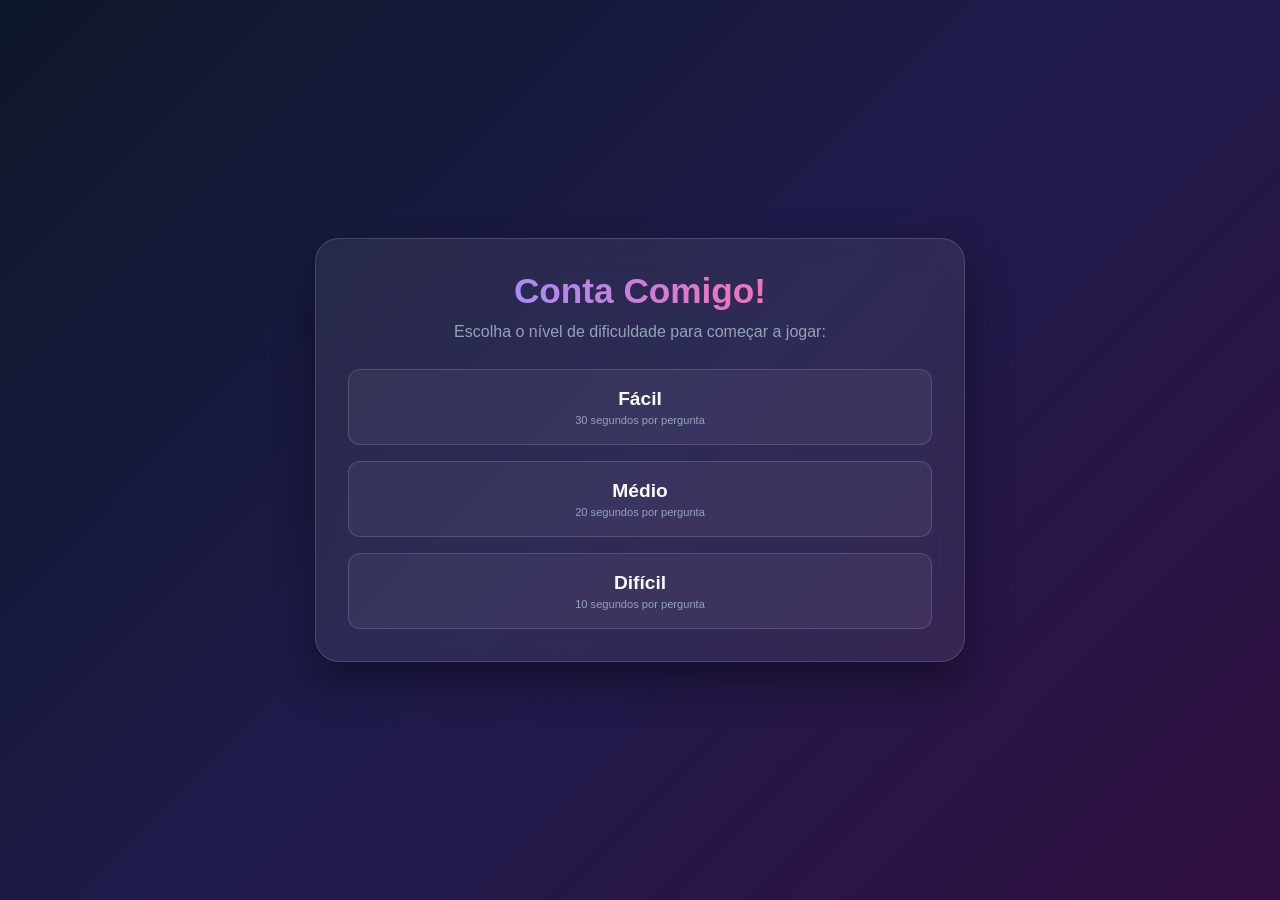
==== index.html @ ffa77b98 "Versão inicial Com alguns bugs de caracteres no JS, essa versão é a mais inicial de todas" ====
<!DOCTYPE html>
<html lang="pt-BR">
<head>
    <meta charset="UTF-8">
    <meta name="viewport" content="width=device-width, initial-scale=1.0">
    <title>Quiz Interativo</title>
    <link rel="stylesheet" href="style.css">
</head>
<body>

    <div class="quiz-container">
        <section id="start-screen" class="screen active">
            <h1>Conta Comigo!</h1>
            <p class="description">Escolha o nível de dificuldade para começar a jogar:</p>
            
            <div class="difficulty-buttons">
                <button class="btn btn-difficulty" onclick="startGame('facil')">
                    <span>Fácil</span>
                    <small>30 segundos por pergunta</small>
                </button>
                <button class="btn btn-difficulty" onclick="startGame('medio')">
                    <span>Médio</span>
                    <small>20 segundos por pergunta</small>
                </button>
                <button class="btn btn-difficulty" onclick="startGame('dificil')">
                    <span>Difícil</span>
                    <small>10 segundos por pergunta</small>
                </button>
            </div>
        </section>

        <section id="quiz-screen" class="screen">
            <div class="quiz-header">
                <div class="header-item">
                    <span class="label">Pontuação:</span>
                    <span id="score-display" class="value">0</span>
                </div>
                <div class="header-item">
                    <span class="label">Tempo:</span>
                    <span id="timer-display" class="value">30s</span>
                </div>
            </div>

            <div class="progress-bar-container">
                <div id="progress-bar" class="progress-bar"></div>
            </div>

            <div class="question-container">
                <h2 id="question-text">Texto da pergunta aqui...</h2>
                <div id="options-container" class="options-grid">
                    </div>
            </div>

            <div id="feedback-message" class="feedback"></div>

            <button id="next-btn" class="btn btn-primary hidden" onclick="nextQuestion()">Próxima Pergunta</button>
        </section>

        <section id="end-screen" class="screen">
            <h1 id="result-title">Fim de Jogo!</h1>
            <div id="result-icon" class="result-icon"></div>
            <p id="result-message">Você concluiu o quiz.</p>
            <p class="final-score-text">Pontuação final: <strong id="final-score">0</strong></p>
            
            <button class="btn btn-primary" onclick="restartGame()">Jogar Novamente</button>
        </section>
    </div>

    <script src="script.js"></script>
</body>
</html>
---- style.css ----
/* RESET E CONFIGURAÇÕES BÁSICAS */
* {
    margin: 0;
    padding: 0;
    box-sizing: border-box;
    font-family: 'Segoe UI', Tahoma, Geneva, Verdana, sans-serif;
}

:root {
    --bg-gradient: linear-gradient(135deg, #0f172a, #1e1b4b, #311042);
    --card-bg: rgba(255, 255, 255, 0.07);
    --card-border: rgba(255, 255, 255, 0.15);
    --text-primary: #f8fafc;
    --text-secondary: #94a3b8;
    --accent-purple: #8b5cf6;
    --accent-hover: #7c3aed;
    --correct-color: #22c55e;
    --incorrect-color: #ef4444;
    --warning-color: #f59e0b;
}

body {
    min-height: 100vh;
    display: flex;
    justify-content: center;
    align-items: center;
    background: var(--bg-gradient);
    color: var(--text-primary);
    padding: 20px;
}

/* CONTAINER PRINCIPAL (GLASSMORPHISM) */
.quiz-container {
    width: 100%;
    max-width: 650px;
    background: var(--card-bg);
    backdrop-filter: blur(16px);
    -webkit-backdrop-filter: blur(16px);
    border: 1px solid var(--card-border);
    border-radius: 24px;
    padding: 32px;
    box-shadow: 0 20px 40px rgba(0, 0, 0, 0.4);
    position: relative;
    overflow: hidden;
}

/* CONTROLADOR DE TELAS */
.screen {
    display: none;
    flex-direction: column;
    align-items: center;
    text-align: center;
    animation: fadeIn 0.4s ease-in-out;
}

.screen.active {
    display: flex;
}

@keyframes fadeIn {
    from { opacity: 0; transform: translateY(10px); }
    to { opacity: 1; transform: translateY(0); }
}

/* TYPOGRAPHY */
h1 {
    font-size: 2.2rem;
    margin-bottom: 12px;
    background: linear-gradient(to right, #a78bfa, #f472b6);
    -webkit-background-clip: text;
    -webkit-text-fill-color: transparent;
}

.description {
    color: var(--text-secondary);
    margin-bottom: 28px;
    font-size: 1rem;
}

/* BOTÕES GENÉRICOS */
.btn {
    border: none;
    outline: none;
    cursor: pointer;
    border-radius: 12px;
    font-weight: 600;
    transition: all 0.2s cubic-bezier(0.4, 0, 0.2, 1);
}

.btn-primary {
    background: var(--accent-purple);
    color: #fff;
    padding: 14px 28px;
    font-size: 1rem;
    margin-top: 20px;
    width: 100%;
}

.btn-primary:hover {
    background: var(--accent-hover);
    transform: translateY(-2px);
    box-shadow: 0 8px 20px rgba(139, 92, 246, 0.35);
}

/* BOTÕES DE DIFICULDADE */
.difficulty-buttons {
    display: flex;
    flex-direction: column;
    gap: 16px;
    width: 100%;
}

.btn-difficulty {
    background: rgba(255, 255, 255, 0.05);
    border: 1px solid var(--card-border);
    color: var(--text-primary);
    padding: 18px;
    display: flex;
    flex-direction: column;
    align-items: center;
    gap: 4px;
}

.btn-difficulty span {
    font-size: 1.2rem;
}

.btn-difficulty small {
    color: var(--text-secondary);
    font-weight: 400;
}

.btn-difficulty:hover {
    background: rgba(255, 255, 255, 0.12);
    border-color: var(--accent-purple);
    transform: translateY(-2px);
}

/* HEADER DO QUIZ */
.quiz-header {
    display: flex;
    justify-content: space-between;
    width: 100%;
    margin-bottom: 16px;
}

.header-item {
    font-size: 1.1rem;
    font-weight: 500;
}

.header-item .value {
    font-weight: 700;
    color: #a78bfa;
}

/* BARRA DE PROGRESSO */
.progress-bar-container {
    width: 100%;
    height: 8px;
    background: rgba(255, 255, 255, 0.1);
    border-radius: 4px;
    overflow: hidden;
    margin-bottom: 24px;
}

.progress-bar {
    height: 100%;
    width: 0%;
    background: linear-gradient(to right, var(--accent-purple), #f472b6);
    transition: width 0.3s ease;
}

/* ÁREA DA PERGUNTA */
.question-container {
    width: 100%;
    margin-bottom: 20px;
}

#question-text {
    font-size: 1.3rem;
    margin-bottom: 24px;
    line-height: 1.4;
    text-align: left;
}

/* ALTERNATIVAS */
.options-grid {
    display: flex;
    flex-direction: column;
    gap: 12px;
    width: 100%;
}

.option-btn {
    background: rgba(255, 255, 255, 0.05);
    border: 1px solid var(--card-border);
    color: var(--text-primary);
    padding: 16px;
    border-radius: 12px;
    text-align: left;
    font-size: 1rem;
    cursor: pointer;
    transition: all 0.2s ease;
}

.option-btn:hover:not([disabled]) {
    background: rgba(255, 255, 255, 0.12);
    border-color: rgba(255, 255, 255, 0.3);
}

.option-btn[disabled] {
    cursor: not-allowed;
}

/* ESTADOS DAS ALTERNATIVAS (CORRETA / INCORRETA) */
.option-btn.correct {
    background: rgba(34, 197, 94, 0.2) !important;
    border-color: var(--correct-color) !important;
    color: #4ade80 !important;
    font-weight: 700;
}

.option-btn.incorrect {
    background: rgba(239, 68, 68, 0.2) !important;
    border-color: var(--incorrect-color) !important;
    color: #f87171 !important;
}

/* MENSAGEM DE FEEDBACK */
.feedback {
    min-height: 28px;
    margin-top: 12px;
    font-size: 1.1rem;
    font-weight: 600;
}

.feedback.correct {
    color: var(--correct-color);
}

.feedback.incorrect {
    color: var(--incorrect-color);
}

.hidden {
    display: none !important;
}

/* TELA DE RESULTADOS */
.result-icon {
    font-size: 4rem;
    margin: 12px 0;
}

.final-score-text {
    font-size: 1.2rem;
    margin: 16px 0 24px;
    color: var(--text-secondary);
}

.final-score-text strong {
    color: var(--text-primary);
    font-size: 1.6rem;
}

/* RESPONSIVIDADE */
@media (max-width: 480px) {
    .quiz-container {
        padding: 20px;
    }

    h1 {
        font-size: 1.8rem;
    }

    #question-text {
        font-size: 1.1rem;
    }

    .option-btn {
        padding: 12px;
        font-size: 0.95rem;
    }
}
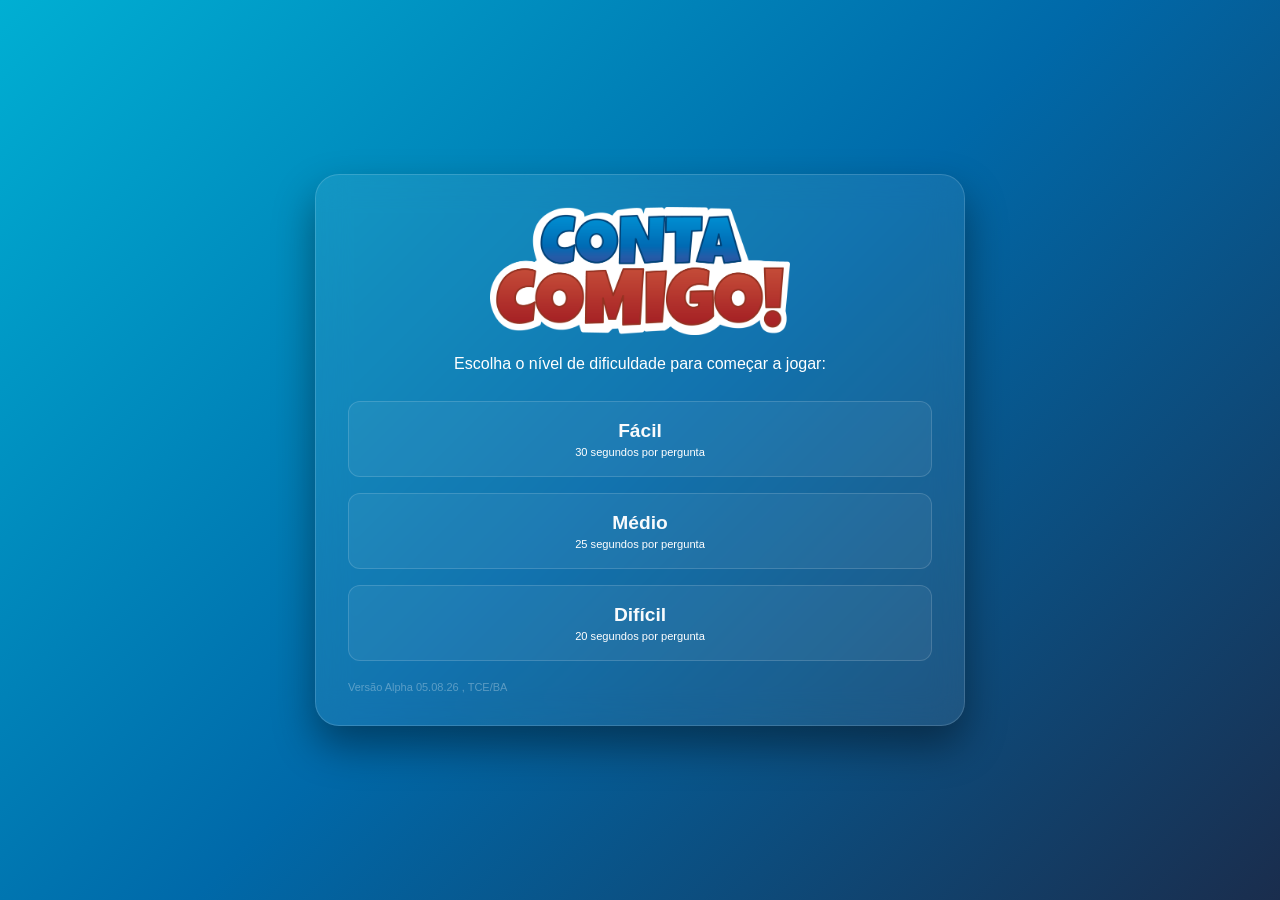
==== commit ddc56711: "Add files via upload" ====
--- a/index.html
+++ b/index.html
@@ -3,15 +3,19 @@
 <head>
     <meta charset="UTF-8">
     <meta name="viewport" content="width=device-width, initial-scale=1.0">
-    <title>Quiz Interativo</title>
+    <title>Quiz Conta Comigo!</title>
     <link rel="stylesheet" href="style.css">
+	<link rel="preconnect" href="https://fonts.googleapis.com">
+<link rel="preconnect" href="https://fonts.gstatic.com" crossorigin>
+<link href="https://fonts.googleapis.com/css2?family=Commissioner:wght@100..900&display=swap" rel="stylesheet">
 </head>
 <body>
 
     <div class="quiz-container">
+        <!-- TELA INICIAL / SELEÇÃO DE DIFICULDADE -->
         <section id="start-screen" class="screen active">
-            <h1>Conta Comigo!</h1>
-            <p class="description">Escolha o nível de dificuldade para começar a jogar:</p>
+            <img src="contacomigo.png" alt="Logo Conta Comigo Digital" class="logo-jogo">
+<p class="description">Escolha o nível de dificuldade para começar a jogar:</p>
             
             <div class="difficulty-buttons">
                 <button class="btn btn-difficulty" onclick="startGame('facil')">
@@ -20,16 +24,18 @@
                 </button>
                 <button class="btn btn-difficulty" onclick="startGame('medio')">
                     <span>Médio</span>
-                    <small>20 segundos por pergunta</small>
+                    <small>25 segundos por pergunta</small>
                 </button>
                 <button class="btn btn-difficulty" onclick="startGame('dificil')">
                     <span>Difícil</span>
-                    <small>10 segundos por pergunta</small>
+                    <small>20 segundos por pergunta</small>
                 </button>
             </div>
         </section>
 
+        <!-- TELA DO QUIZ -->
         <section id="quiz-screen" class="screen">
+            <!-- Cabeçalho do Quiz (Barra de progresso, Score, Temporizador) -->
             <div class="quiz-header">
                 <div class="header-item">
                     <span class="label">Pontuação:</span>
@@ -41,21 +47,34 @@
                 </div>
             </div>
 
+            <!-- Barra de Progresso -->
             <div class="progress-bar-container">
                 <div id="progress-bar" class="progress-bar"></div>
             </div>
 
+            <!-- Conteúdo da Pergunta -->
             <div class="question-container">
                 <h2 id="question-text">Texto da pergunta aqui...</h2>
+
+                <!-- Botão de Dica -->
+                <button id="hint-btn" class="btn btn-hint hidden" onclick="toggleHint()">💡 Ver Dica</button>
+
+                <!-- Painel da Dica -->
+                <div id="hint-box" class="hint-box hidden"></div>
+
                 <div id="options-container" class="options-grid">
-                    </div>
+                    <!-- Botões gerados via JS -->
+                </div>
             </div>
 
+            <!-- Mensagem de Feedback -->
             <div id="feedback-message" class="feedback"></div>
 
+            <!-- Botão Próxima Pergunta -->
             <button id="next-btn" class="btn btn-primary hidden" onclick="nextQuestion()">Próxima Pergunta</button>
         </section>
 
+        <!-- TELA FINAL / RESULTADOS -->
         <section id="end-screen" class="screen">
             <h1 id="result-title">Fim de Jogo!</h1>
             <div id="result-icon" class="result-icon"></div>
@@ -64,8 +83,10 @@
             
             <button class="btn btn-primary" onclick="restartGame()">Jogar Novamente</button>
         </section>
+		<div class="version-tag">Versão Alpha 05.08.26 , TCE/BA</div>
     </div>
-
+<audio id="musica-fundo" src="musica-template.mp3" loop></audio>
+   
     <script src="script.js"></script>
 </body>
-</html>
+</html>
--- a/style.css
+++ b/style.css
@@ -1,3 +1,5 @@
+@charset "utf-8";
+/* CSS Document */
 /* RESET E CONFIGURAÇÕES BÁSICAS */
 * {
     margin: 0;
@@ -7,13 +9,13 @@
 }
 
 :root {
-    --bg-gradient: linear-gradient(135deg, #0f172a, #1e1b4b, #311042);
+    --bg-gradient: linear-gradient(135deg, #00afd3, #0069a9,#1a2d4d);
     --card-bg: rgba(255, 255, 255, 0.07);
     --card-border: rgba(255, 255, 255, 0.15);
     --text-primary: #f8fafc;
-    --text-secondary: #94a3b8;
-    --accent-purple: #8b5cf6;
-    --accent-hover: #7c3aed;
+    --text-secondary: #ffffff;
+    --accent-purple: #032B50;
+    --accent-hover: ##0069A9;
     --correct-color: #22c55e;
     --incorrect-color: #ef4444;
     --warning-color: #f59e0b;
@@ -64,11 +66,20 @@
 
 /* TYPOGRAPHY */
 h1 {
+	
     font-size: 2.2rem;
     margin-bottom: 12px;
-    background: linear-gradient(to right, #a78bfa, #f472b6);
+    background: linear-gradient(to right, #ffffff, #F7F4EB);
     -webkit-background-clip: text;
     -webkit-text-fill-color: transparent;
+}
+/* ESTILO DA LOGO DO JOGO */
+.logo-jogo {
+    width: 100%;
+    max-width: 300px; /* Controla o tamanho máximo que a imagem pode atingir */
+    height: auto;
+    margin-bottom: 20px; /* Adiciona um respiro entre a logo e o parágrafo abaixo */
+    display: block;
 }
 
 .description {
@@ -89,7 +100,7 @@
 
 .btn-primary {
     background: var(--accent-purple);
-    color: #fff;
+    color: #ffffff;
     padding: 14px 28px;
     font-size: 1rem;
     margin-top: 20px;
@@ -164,6 +175,15 @@
     margin-bottom: 24px;
 }
 
+.version-tag {
+    margin-top: 20px;   /* Empurra o texto para a parte inferior da caixa */
+    align-self: center; /* Centraliza o texto no meio horizontal da caixa */
+    font-size: 11px;
+    color: var(--text-secondary, #94a3b8);
+    opacity: 0.3;
+    pointer-events: none;
+}
+
 .progress-bar {
     height: 100%;
     width: 0%;
@@ -182,6 +202,46 @@
     margin-bottom: 24px;
     line-height: 1.4;
     text-align: left;
+}
+
+/* ESTILOS DE DICA */
+.btn-hint {
+    background: rgba(245, 158, 11, 0.15);
+    border: 1px solid var(--warning-color);
+    color: #fcd34d;
+    padding: 8px 16px;
+    font-size: 0.9rem;
+    margin-bottom: 16px;
+    width: auto;
+    display: inline-flex;
+    align-items: center;
+    gap: 6px;
+}
+
+.btn-hint:hover {
+    background: rgba(245, 158, 11, 0.3);
+}
+
+.hint-box {
+    background: rgba(0, 0, 0, 0.3);
+    border-left: 4px solid var(--warning-color);
+    padding: 12px 16px;
+    border-radius: 8px;
+    margin-bottom: 20px;
+    text-align: left;
+    font-size: 0.95rem;
+    color: #fef08a;
+    animation: fadeIn 0.3s ease;
+}
+
+.hint-box a {
+    color: #60a5fa;
+    text-decoration: underline;
+    font-weight: 600;
+}
+
+.hint-box a:hover {
+    color: #93c5fd;
 }
 
 /* ALTERNATIVAS */
@@ -213,7 +273,7 @@
     cursor: not-allowed;
 }
 
-/* ESTADOS DAS ALTERNATIVAS (CORRETA / INCORRETA) */
+/* ESTADOS DAS ALTERNATIVAS */
 .option-btn.correct {
     background: rgba(34, 197, 94, 0.2) !important;
     border-color: var(--correct-color) !important;
@@ -282,4 +342,4 @@
         padding: 12px;
         font-size: 0.95rem;
     }
-}+}
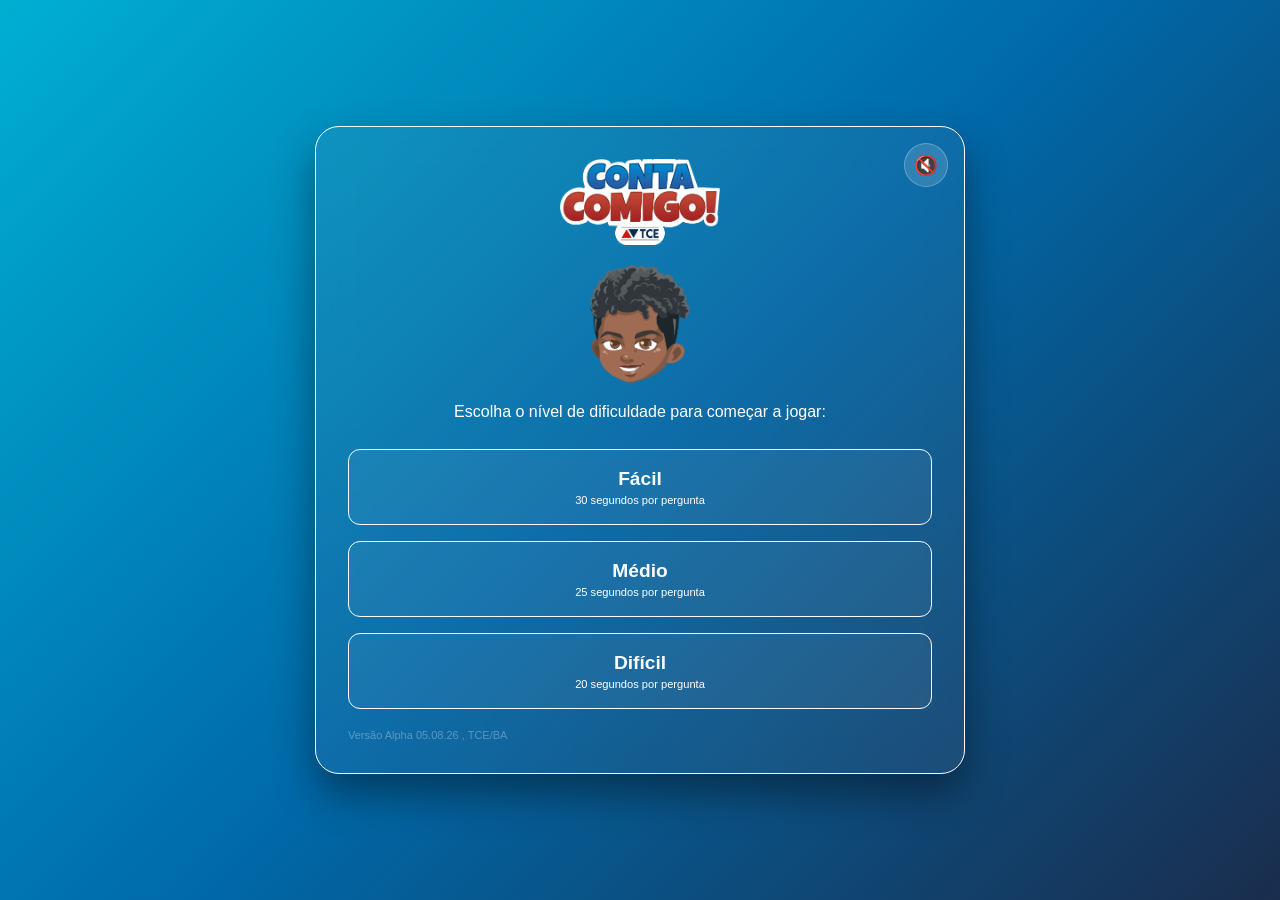
==== commit bfc55b51: "Add files via upload" ====
--- a/index.html
+++ b/index.html
@@ -12,6 +12,8 @@
 <body>
 
     <div class="quiz-container">
+        <button id="mute-btn" class="mute-btn" type="button" aria-label="Silenciar música" onclick="toggleMute()">🔇</button>
+        <img src="logocctce.png" alt="Imagem do quiz" class="top-image">
         <!-- TELA INICIAL / SELEÇÃO DE DIFICULDADE -->
         <section id="start-screen" class="screen active">
             <img src="contacomigo.png" alt="Logo Conta Comigo Digital" class="logo-jogo">
--- a/style.css
+++ b/style.css
@@ -5,17 +5,17 @@
     margin: 0;
     padding: 0;
     box-sizing: border-box;
-    font-family: 'Segoe UI', Tahoma, Geneva, Verdana, sans-serif;
+    font-family: 'Commissioner', Tahoma, Geneva, Verdana, sans-serif;
 }
 
 :root {
     --bg-gradient: linear-gradient(135deg, #00afd3, #0069a9,#1a2d4d);
-    --card-bg: rgba(255, 255, 255, 0.07);
-    --card-border: rgba(255, 255, 255, 0.15);
+    --card-bg: rgba(190, 171, 171, 0.07);
+    --card-border: #f8fafc;
     --text-primary: #f8fafc;
     --text-secondary: #ffffff;
     --accent-purple: #032B50;
-    --accent-hover: ##0069A9;
+    --accent-hover: #0a5280;
     --correct-color: #22c55e;
     --incorrect-color: #ef4444;
     --warning-color: #f59e0b;
@@ -46,6 +46,36 @@
     overflow: hidden;
 }
 
+.top-image {
+    display: block;
+    width: 160px;
+    height: auto;
+    margin: 0 auto 20px;
+    border-radius: 16px;
+}
+
+.mute-btn {
+    position: absolute;
+    top: 16px;
+    right: 16px;
+    background: rgba(255, 255, 255, 0.14);
+    border: 1px solid rgba(255, 255, 255, 0.25);
+    color: #fff;
+    width: 44px;
+    height: 44px;
+    border-radius: 50%;
+    font-size: 1.2rem;
+    cursor: pointer;
+    display: flex;
+    align-items: center;
+    justify-content: center;
+    z-index: 2;
+}
+
+.mute-btn:hover {
+    background: rgba(255, 255, 255, 0.24);
+}
+
 /* CONTROLADOR DE TELAS */
 .screen {
     display: none;
@@ -76,7 +106,7 @@
 /* ESTILO DA LOGO DO JOGO */
 .logo-jogo {
     width: 100%;
-    max-width: 300px; /* Controla o tamanho máximo que a imagem pode atingir */
+    max-width: 100px; /* Controla o tamanho máximo que a imagem pode atingir */
     height: auto;
     margin-bottom: 20px; /* Adiciona um respiro entre a logo e o parágrafo abaixo */
     display: block;
@@ -110,7 +140,7 @@
 .btn-primary:hover {
     background: var(--accent-hover);
     transform: translateY(-2px);
-    box-shadow: 0 8px 20px rgba(139, 92, 246, 0.35);
+    box-shadow: 0 8px 20px rgba(92, 190, 246, 0.35);
 }
 
 /* BOTÕES DE DIFICULDADE */
@@ -162,7 +192,7 @@
 
 .header-item .value {
     font-weight: 700;
-    color: #a78bfa;
+    color: #8bbbfa;
 }
 
 /* BARRA DE PROGRESSO */
@@ -187,7 +217,7 @@
 .progress-bar {
     height: 100%;
     width: 0%;
-    background: linear-gradient(to right, var(--accent-purple), #f472b6);
+    background: linear-gradient(to right, var(--accent-purple), #eaeef0);
     transition: width 0.3s ease;
 }
 
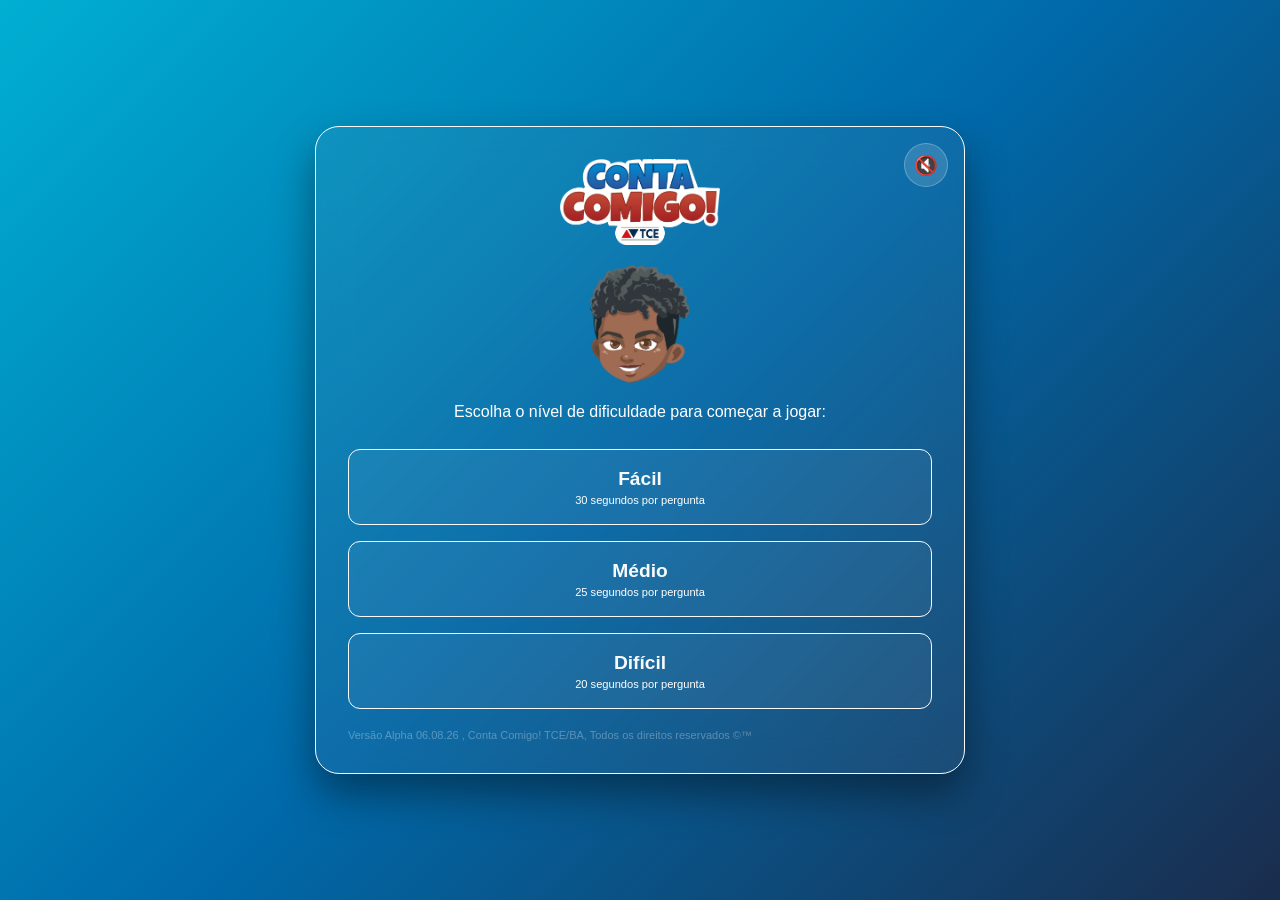
==== commit b9313a64: "Add files via upload" ====
--- a/index.html
+++ b/index.html
@@ -85,7 +85,7 @@
             
             <button class="btn btn-primary" onclick="restartGame()">Jogar Novamente</button>
         </section>
-		<div class="version-tag">Versão Alpha 05.08.26 , TCE/BA</div>
+		<div class="version-tag">Versão Alpha 06.08.26 , Conta Comigo! TCE/BA, Todos os direitos reservados ©™</div>
     </div>
 <audio id="musica-fundo" src="musica-template.mp3" loop></audio>
    
